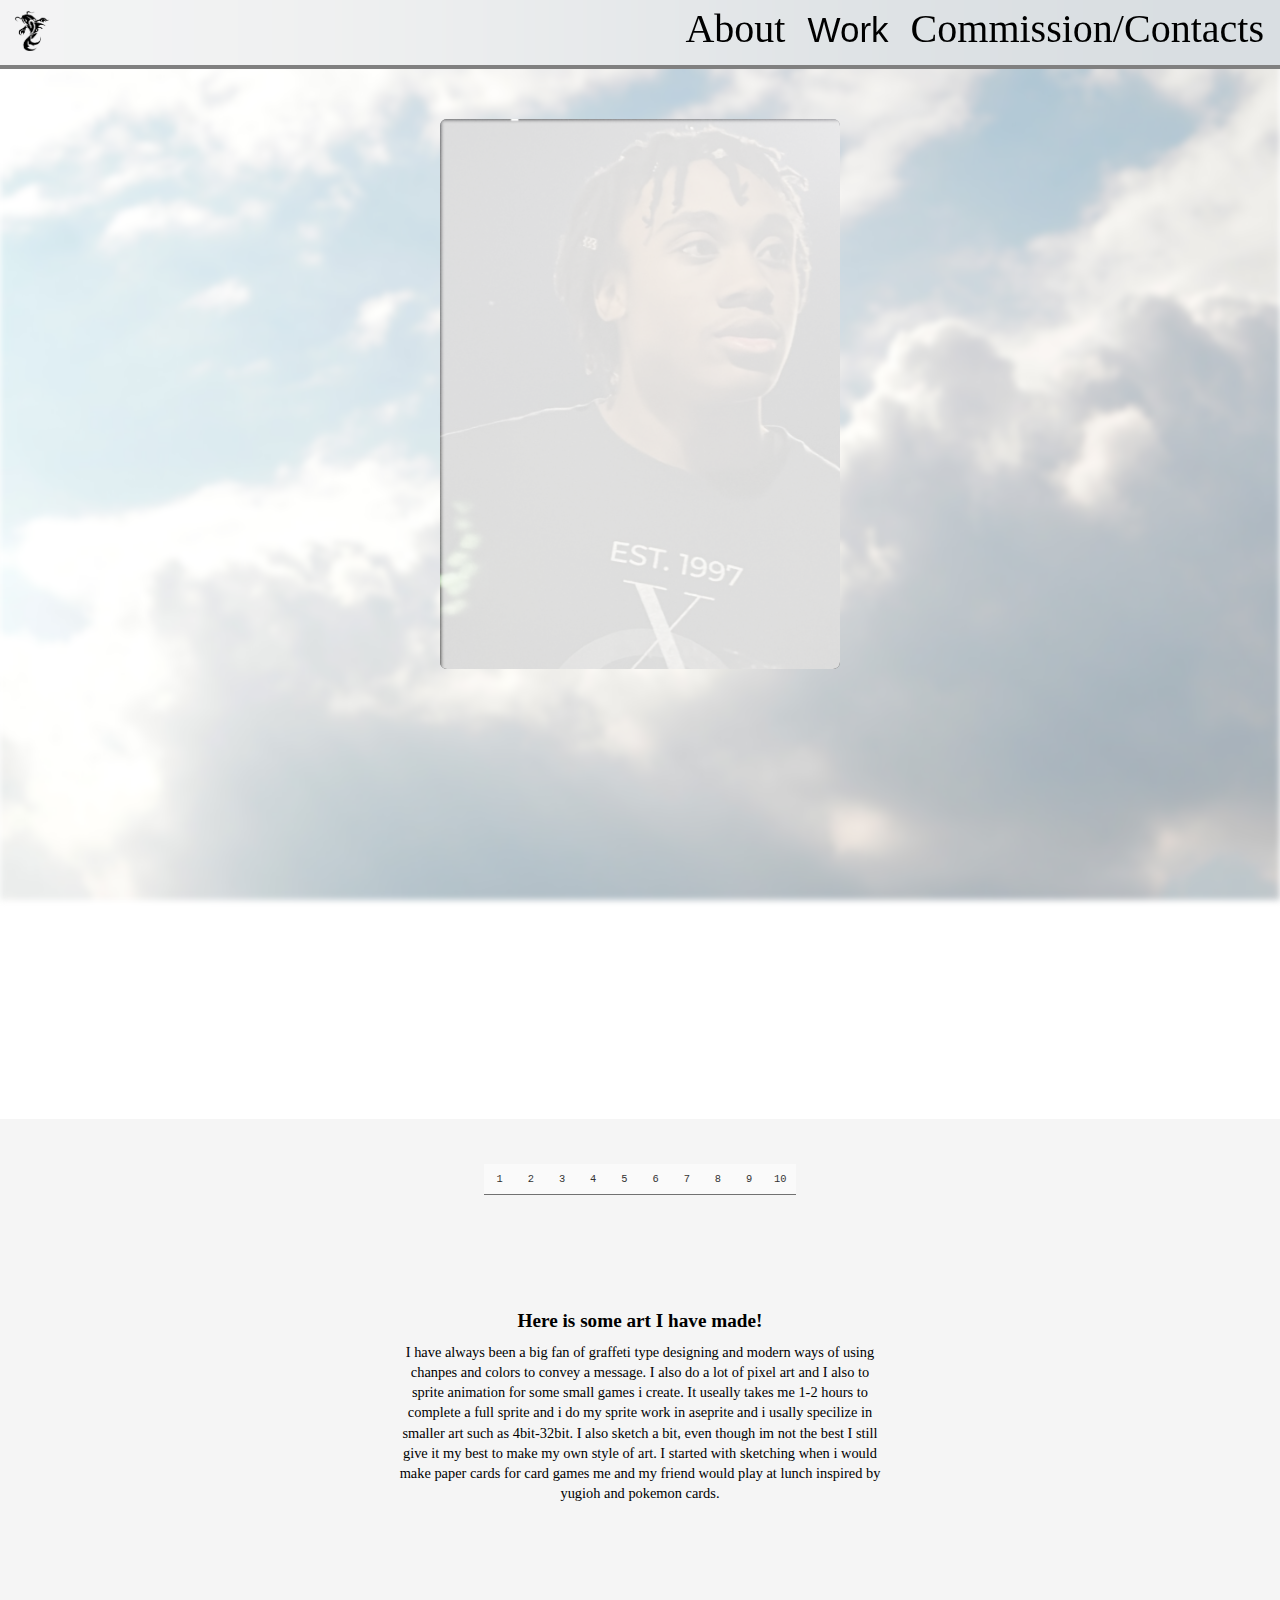
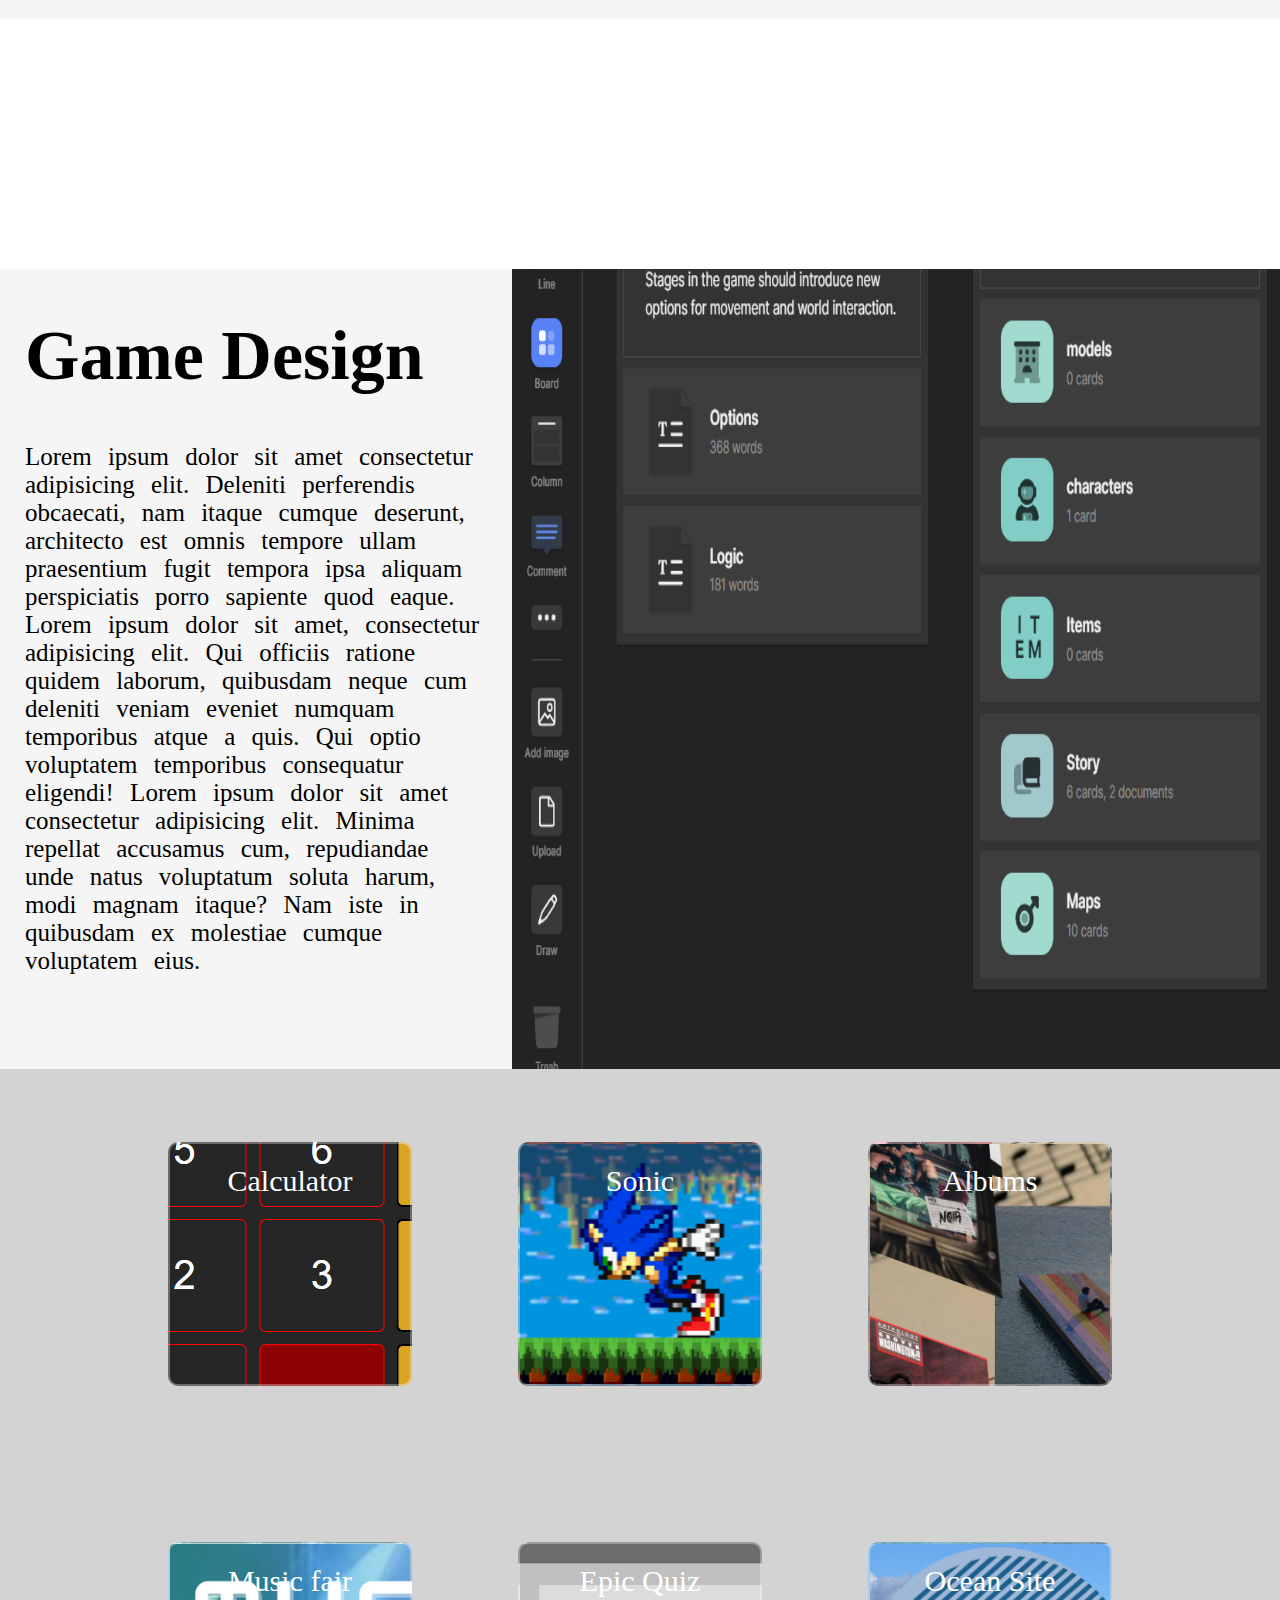
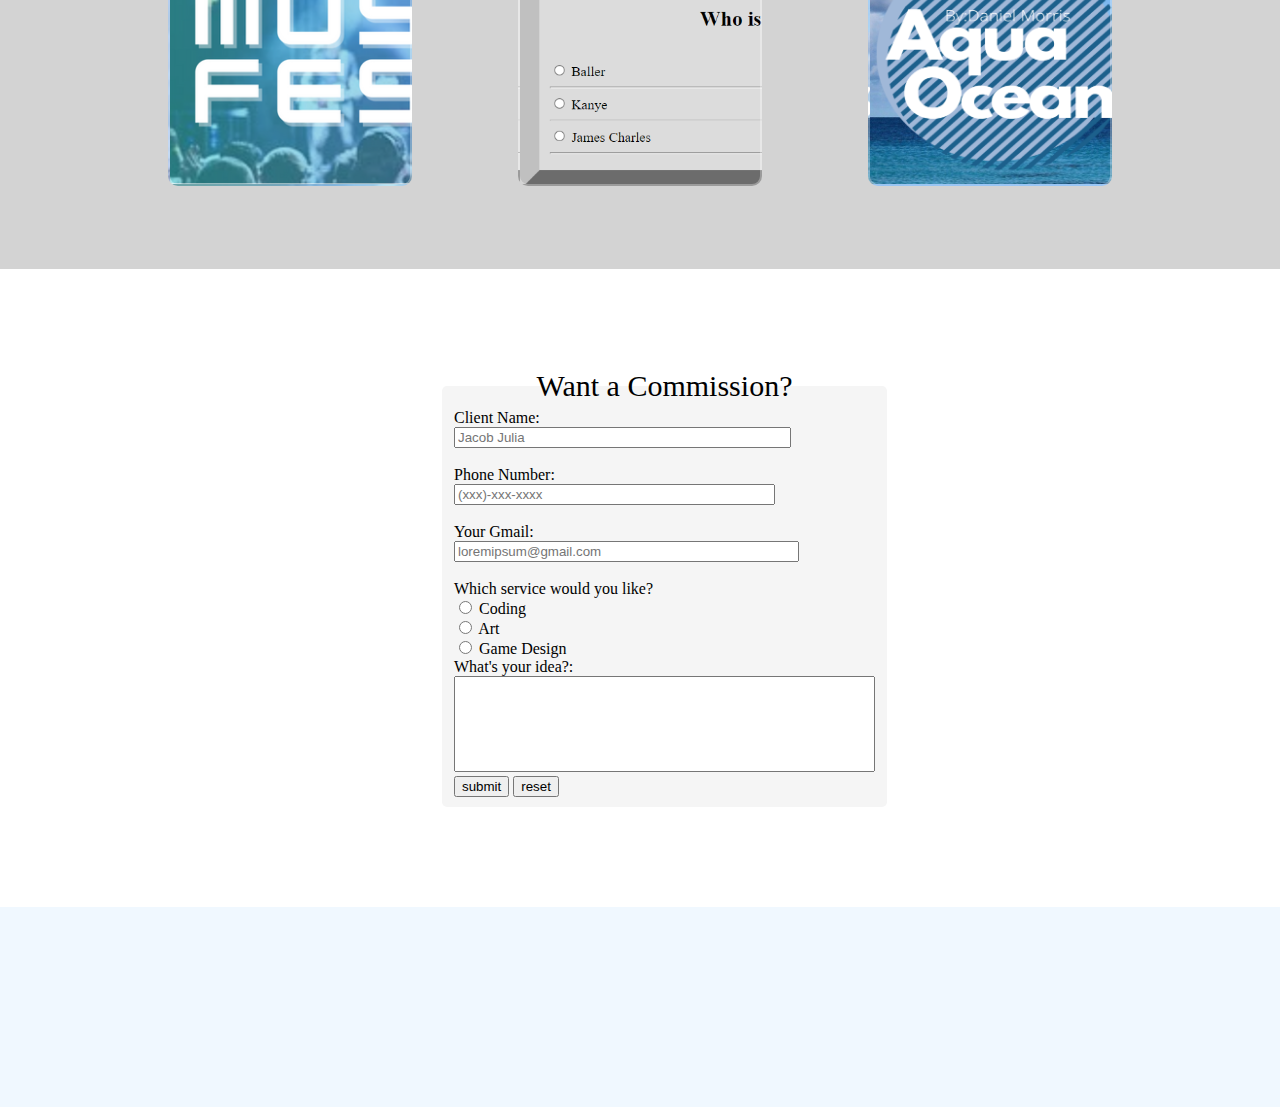
==== index.html @ a97d21a5 "Add files via upload" ====
<!DOCTYPE html>
<html lang="en">

<head>
    <meta charset="UTF-8">
    <meta http-equiv="X-UA-Compatible" content="IE=edge">
    <meta name="viewport" content="width=device-width, initial-scale=1.0">
    <link rel="stylesheet" href="./style.css">
    <title>Dj's Portfolio</title>
</head>

<body>
    <div class="home"></div>
    <nav class="menu">
        <div class="name"><img src="./fish-g2f39560a7_1920-removebg-preview (1).png" width="60px" height="50px"> </div>
        <a href="#about" class="item" target="_self">About</a>
        <div class="dropdown">
            <button class="dropbtn">Work</button>
            <div class="dropees">
                <a href="#art" class="item" target="_self">Art</a>
                <a href="#gd" class="item" target="_self">Game Design</a>
                <a href="#proj" class="item" target="_self">Code Projects</a>
            </div>
        </div>
        <a href="#form" class="item" target="_self">Commission/Contacts</a>
    </nav>
    <div class="ppic" onmouseover="word()" onmouseout="hid()">
        <div id="who"
            style="transition: 1s; display:block; width:500px; height: 800px; opacity: 85%; filter:blur(2px);background-color: white; color: white;text-align: center;font-size: 20px;">
            <p id="fr" style="margin-top: 0px; padding-top: 50px; padding-left: 25px; padding-right: 25px;">My name is
                Daniel Morris, but my friends call me DJ. I do game design, art, and most of
                all coding.I love music and cookin'. I am great in groups and I push through every challenge in my way.
                I am enrolled in dual enrollment and i have participated in multiple game jams.</p>
        </div>
    </div>
    <div id="space" id="about"></div>

    <div class="gall" id="art">
        <base target="_blank" />
        <div class="g">
            <a href="./gold robo.png">1<img src="./gold robo.png" style="margin-top: 100px;" /></a>
            <a href="./New Piskel (13).png">2<img src="./New Piskel (13).png" /></a>
            <a href="./GUB3 (1).png">3<img src="./GUB3 (1).png" /></a>
            <a href="./2020-09-10-194732-Unerversal (1).png">4<img src="./2020-09-10-194732-Unerversal (1).png" /></a>
            <a href="./card designs1.png">5<img src="./card designs1.png" /></a>
            <a href="./card designs2.png">6<img src="./card designs2.png" /></a>
            <a href="./card designs3.png">7<img src="./card designs3.png" /></a>
            <a href="./card designs4.png">8<img src="./card designs4.png" /></a>
            <a href="./card designs5.png">9<img src="./card designs5.png" /></a>
            <a href="./graft.png">10<img src="./graft.png" /></a>
        </div>
        <article>
            <h1>Here is some art I have made!</h1>
            <p>I have always been a big fan of graffeti type designing and modern ways of using chanpes and colors to
                convey a message. I also do a lot of pixel art and I also to sprite animation for some small games i
                create. It useally takes me 1-2 hours to complete a full sprite and i do my sprite work in aseprite and
                i usally specilize in smaller art such as 4bit-32bit. I also sketch a bit, even though im not the best I
                still give it my best to make my own style of art. I started with sketching when i would make paper
                cards for card games me and my friend would play at lunch inspired by yugioh and pokemon cards.</p>
        </article>
    </div>
    <div id="space"></div>
    <div class="gamedes" id="gd">
        <div class="paragraph">
            <h1 id="Title">Game Design</h1>
            <p id="explan">Lorem ipsum dolor sit amet consectetur adipisicing elit. Deleniti perferendis obcaecati, nam itaque cumque deserunt, architecto est omnis tempore ullam praesentium fugit tempora ipsa aliquam perspiciatis porro sapiente quod eaque. Lorem ipsum dolor sit amet, consectetur adipisicing elit. Qui officiis ratione quidem laborum, quibusdam neque cum deleniti veniam eveniet numquam temporibus atque a quis. Qui optio voluptatem temporibus consequatur eligendi! Lorem ipsum dolor sit amet consectetur adipisicing elit. Minima repellat accusamus cum, repudiandae unde natus voluptatum soluta harum, modi magnam itaque? Nam iste in quibusdam ex molestiae cumque voluptatem eius.</p>
        </div>
        <div class="slideshow">
            <img src="./gdes1.png" style="width: 100%; height: 800px">
            <img src="./gdes2.png" style="width: 100%; height: 800px">
            <img src="./gdes3.png" style="width: 100%; height: 800px">
        </div>
    </div>

    <div class="projects" id="proj">
        <div class="grid-container">
            <div class="grid-item"
                style="background-image: url(./calc.png); background-size:auto; background-position-x: -450px; background-position-y: -450px; background-repeat: no-repeat;">
                <a href="https://katanpink.github.io/calculator/">Calculator</a></div>
            <div class="grid-item" style="background-image: url(./sonic.png); background-size: cover;""><a href="
                https://katanpink.github.io/sonic-crew/">Sonic</a></div>
            <div class="grid-item" style="background-image: url(./album.png); background-size: cover;"><a
                    href="https://katanpink.github.io/music-library/">Albums</a></div>
            <div class="grid-item" style="background-image: url(./muse.png); background-size: cover;"><a
                    href="https://katanpink.github.io/Music-fest-form/">Music fair</a></div>
            <div class="grid-item" style="background-image: url(./quiz.png); background-size: cover;"><a
                    href="https://katanpink.github.io/Quiz/">Epic Quiz</a></div>
            <div class="grid-item" style="background-image: url(./ocean.png); background-size: cover;"><a
                    href="https://katanpink.github.io/OceanRant/">Ocean Site</a></div>
            <div class="grid-item">7</div>
            <div class="grid-item">8</div>
            <div class="grid-item">9</div>
        </div>
    </div>

    <form id="form">
        <fieldset>
            <Legend id="leg">Want a Commission?</Legend>
            <!--Commission form-->
            <label for="Name">Client Name:</label>
            <input type="text" required id="Name" name="Name" placeholder="Jacob Julia" pattern="[a-zA-Z]{2,}"
                maxlength="20" size="39"><br><br>
            <label for="phone">Phone Number:</label>
            <input type="tel" id="phone" name="phone" placeholder="(xxx)-xxx-xxxx" pattern="[0-9]{3}-[0-9]{3}-[0-9]{4}"
                maxlength="12" required size="37"><br><br>
            <!--Pulls their Credit Card number-->
            <label for="CCN">Your Gmail:</label>
            <input type="email" required id="CCN" name="CCN" placeholder="loremipsum@gmail.com"
                pattern="^\w+([-+.']\w+)*@\w+([-.]\w+)*\.\w+([-.]\w+)*$" maxlength="45" size="40"><br><br>
            <label for="serv">Which service would you like?</label><br>
            <input type="radio" id="Coding" name="serv" value="serv">
            <label for="Coding">Coding</label><br>
            <input type="radio" id="Art" name="serv" value="serv" required>
            <label for="Art">Art</label><br>
            <input type="radio" id="Game Design" name="serv" value="serv">
            <label for="Game Design">Game Design</label><br>
            <label for="rev">What's your idea?:</label><br>
            <textarea id="rev" name="rev" rows="6" cols="50"></textarea><br>
            <input type="submit" value="submit">
            <input type="reset" value="reset">
        </fieldset>
    </form>
    <footer class="foota">

    </footer>
    <script>
        var back = document.getElementById('who')
        var bword = document.getElementById('fr')
        function word() {
            back.style.translate = '0px 350px'
            back.style.paddingRight = '100px'
            back.style.width = '700px'
            back.style.opacity = '50%'
            back.style.filter = 'none'
            back.style.color = 'black'
            bword.style.opacity = '100%'
        }
        function hid() {
            back.style.translate = '0px 0px'
            back.style.paddingRight = '0px'
            back.style.width = '500px'
            back.style.opacity = '85%'
            back.style.color = 'white'
        }
    </script>
</body>

</html>
---- style.css ----
body {
    margin: 0px;
    -ms-overflow-style: none;
    scrollbar-width: none;
    overflow-y: scroll
}

body::-webkit-scrollbar {
    display: none;
}

.home {
    position: absolute;
    display: block;
    width: 100%;
    height: 900px;
    background-color: whitesmoke;
    background-image: url(./clouds-g93d9c0396_1920.jpg);
    background-size: cover;
    filter: blur(3px)
}

.menu {
    position: sticky;
    display: flex;
    justify-content: right;
    flex-wrap: wrap;
    border-bottom: solid 4px;
    border-color: gray;
    backdrop-filter: blur(500px);
    margin: 0px;
}

.name {
    padding-top: 5px;
    text-align: left;
    color: white;
    justify-content: left;
    flex-grow: 19
}

.item {
    padding-top: 5px;
    text-align: center;
    font-size: 40px;
    color: black;
    justify-content: center;
    flex-grow: 1;
    margin: 0px;
    transition-duration: 0.5s;

}

.item:hover {
    background-color: gray;
}

.dropbtn {
    background-color: rgba(26, 205, 255, 0);
    border: none;
    padding-top: 10px;
    padding-bottom: 15px;
    text-align: center;
    font-size: 35px;
    color: black;
    justify-content: center;
    flex-grow: 1;
    margin: 0px;
    transition-duration: 0.5s;
    cursor: pointer;
}

.dropdown {
    position: relative;
    display: inline-block;
}

.dropees {
    background-color: rgba(255, 255, 255, 0.325);
    display: none;
    margin-left: 35px;
    position: absolute;
    min-width: 160px;
    box-shadow: 0px 8px 16px 0px rgba(0, 0, 0, 0.2);
    z-index: 1;
}

.dropees a {
    font-size: 35px;
    color: black;
    padding: 12px 16px;
    text-decoration: none;
    display: block;
}

.dropees a:hover {
    background-color: Grey;
}

.dropdown:hover .dropees {
    display: block;
}

.dropdown:hover .dropbtn {
    background-color: grey;
}

.ppic {
    transform: none;
    transition: .7s;
    position: relative;
    margin: auto;
    margin-top: 50px;
    width: 400px;
    height: 550px;
    border-radius: 7px;
    background-image: url(./selfie.jpg);
    background-size: cover;
    overflow: hidden;
}

.ppic:hover {
    padding-right: 300px;
}

.foota {
    position: relative;
    display: block;
    width: 100%;
    height: 200px;
    background-color: aliceblue;
}

#space {
    position: relative;
    height: 250px;
    width: 700px;
}

#form {
    margin: auto;
    margin-top: 100px;
    margin-bottom: 100px;
    position: relative;
    width: 400px;
    perspective: 20px;
}

#leg {
    text-align: center;
    font-size: 30px;
}

fieldset {
    background-color: whitesmoke;
    border-radius: 5px;
    border: none;
}

textarea {
    resize: none;
}

.gall {
    margin-top: 200px;
    min-height: 500px;
    display: grid;
    place-content: start center;
    background-color: whitesmoke;
    overflow: hidden;
}

article {
    position: relative;
    text-align: center;
    top: 20vh;
    width: 40vw;
}

article h1,
article p {
    margin: 10px;
}

article h1 {
    font-size: 1.2rem;
}

article p {
    font-size: 0.9rem;
    line-height: 1.4;
}

.g {
    width: auto;
    height: .1vh;
    display: grid;
    grid-auto-flow: column;
    grid-auto-rows: 10vh;
    place-content: start center;
    z-index: 1;
    transition: all 1s;
    position: relative;
    top: 5vh;
}

.g:hover {
    background: linear-gradient(transparent, hsla(0, 0%, 100%, 0.5), transparent);
    height: 500px;
    width: 50vw;
}

.g a {
    font: 0.8em monospace;
    position: static;
    display: block;
    width: 5ch;
    height: 5ch;
    display: grid;
    place-content: center;
    background: hsla(0, 0%, 100%, 0.5);
    color: #333;
    text-decoration: none;
    border-bottom: thin solid rgb(113, 113, 113);
    box-sizing: border-box;
}

.g a:hover {
    background: hsla(0, 0%, 0%, 0.5);
    color: #eee;
    border-bottom: 0 none;
}

.g a img {
    display: block;
    position: absolute;
    top: 0;
    left: 0;
    z-index: -1;
    width: 100%;
    height: 500px;
    -o-object-fit: contain;
    object-fit: contain;
    -o-object-position: center;
    object-position: center;
    -webkit-clip-path: polygon(50% 0, 50% 0, 50% 100%, 50% 100%, 50% 0, 50% 0, 50% 100%, 50% 100%);
    clip-path: polygon(50% 0, 50% 0, 50% 100%, 50% 100%, 50% 0, 50% 0, 50% 100%, 50% 100%);
    transition: -webkit-clip-path 0.3s ease-in;
    transition: clip-path 0.3s ease-in;
    transition: clip-path 0.3s ease-in, -webkit-clip-path 0.3s ease-in;
}

.g a:hover img,
.g a img:hover {
    -webkit-clip-path: polygon(50% 0, 0 0, 0 100%, 50% 100%, 50% 0, 100% 0, 100% 100%, 50% 100%);
    clip-path: polygon(50% 0, 0 0, 0 100%, 50% 100%, 50% 0, 100% 0, 100% 100%, 50% 100%);
}

article {
    transition: filter 0.5s;
}

.g:hover+article {
    filter: blur(3px);
    visibility: hidden;
}

@media(max-width:612px) {
    .item {
        padding-left: 10px;
        flex-grow: 2;
    }
}

html {
    scroll-behavior: smooth;
}

a {
    color: white;
    text-decoration: none;
}

.projects {
    overflow-x: hidden;
    overflow-y: scroll;
    background-color: lightgray;
    height: 800px;
    width: 100%;
    -ms-overflow-style: none;
    scrollbar-width: none;
    overflow-y: scroll
}

.projects::-webkit-scrollbar {
    display: none;
}

.grid-container {
    justify-content: center;
    padding: auto;
    display: grid;
    grid-template-columns: 300px 300px 300px;
    grid-template-rows: 350px 350px 350px;
    padding: 20px;
    gap: 50px
}

.grid-item {
    justify-self: center;
    align-self: center;
    border: 2px solid;
    padding: 20px;
    height: 200px;
    width: 200px;
    font-size: 30px;
    text-align: center;
    transition: .7s;
    border-radius: 10px;
    overflow: hidden;
    color:rgba(255, 255, 255, 0.325);
}

.grid-item:hover {
    height: 300px;
    width: 300px;
    border-radius: 0px;
}
.gamedes{
    display: flex
}
.paragraph{
    height: 800px;
    flex: 40%;
    background-color: whitesmoke;
}
.slideshow{
    height: 800px;
    flex: 60%;
    background-color: blueviolet;
    -ms-overflow-style: none;
    scrollbar-width: none;
    overflow-y: scroll;
    animation: slide 10s linear  infinite;
}
.slideshow::-webkit-scrollbar {
    display: none;
}
#Title{
    font-size: 70px;
    margin-left: 25px;
}
#explan{
    font-size: 25px;
    margin-left: 25px;
    margin-right: 20px;
    word-spacing: 10px;
}
@media slide{
    
}
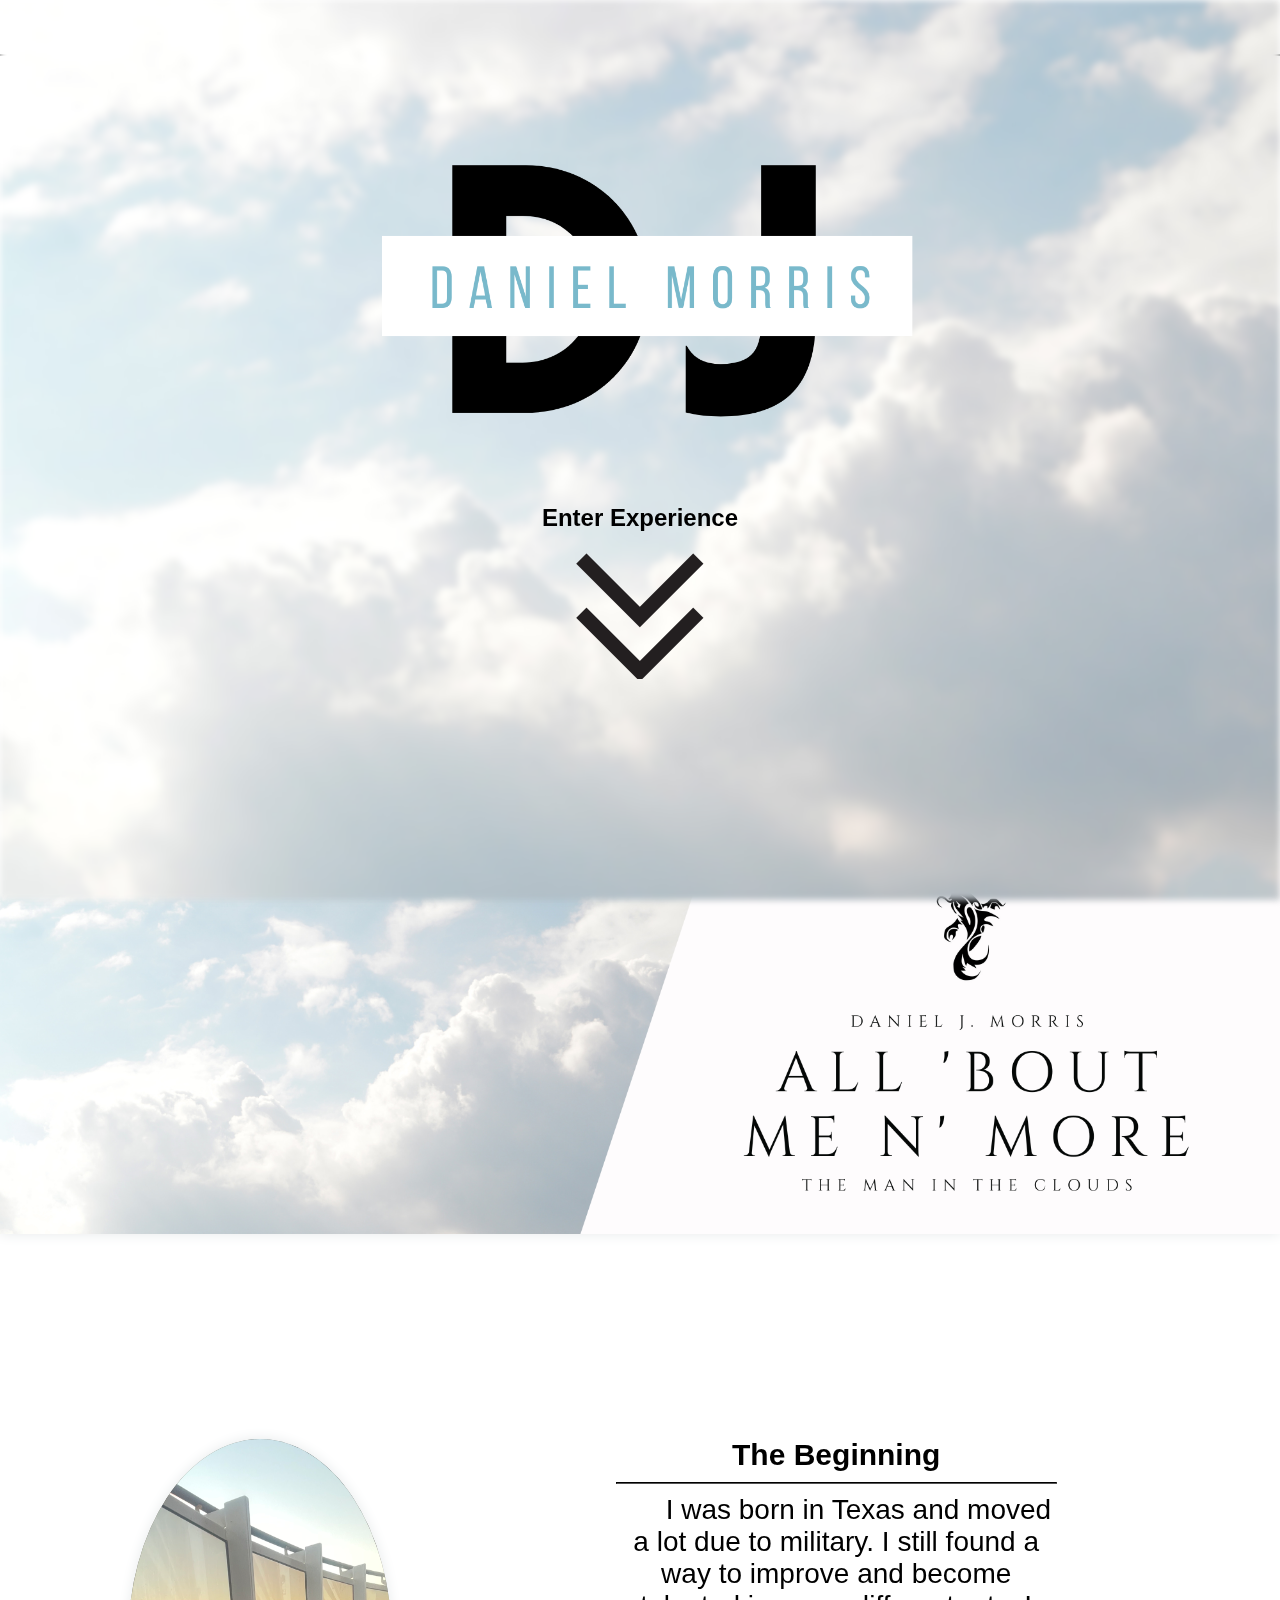
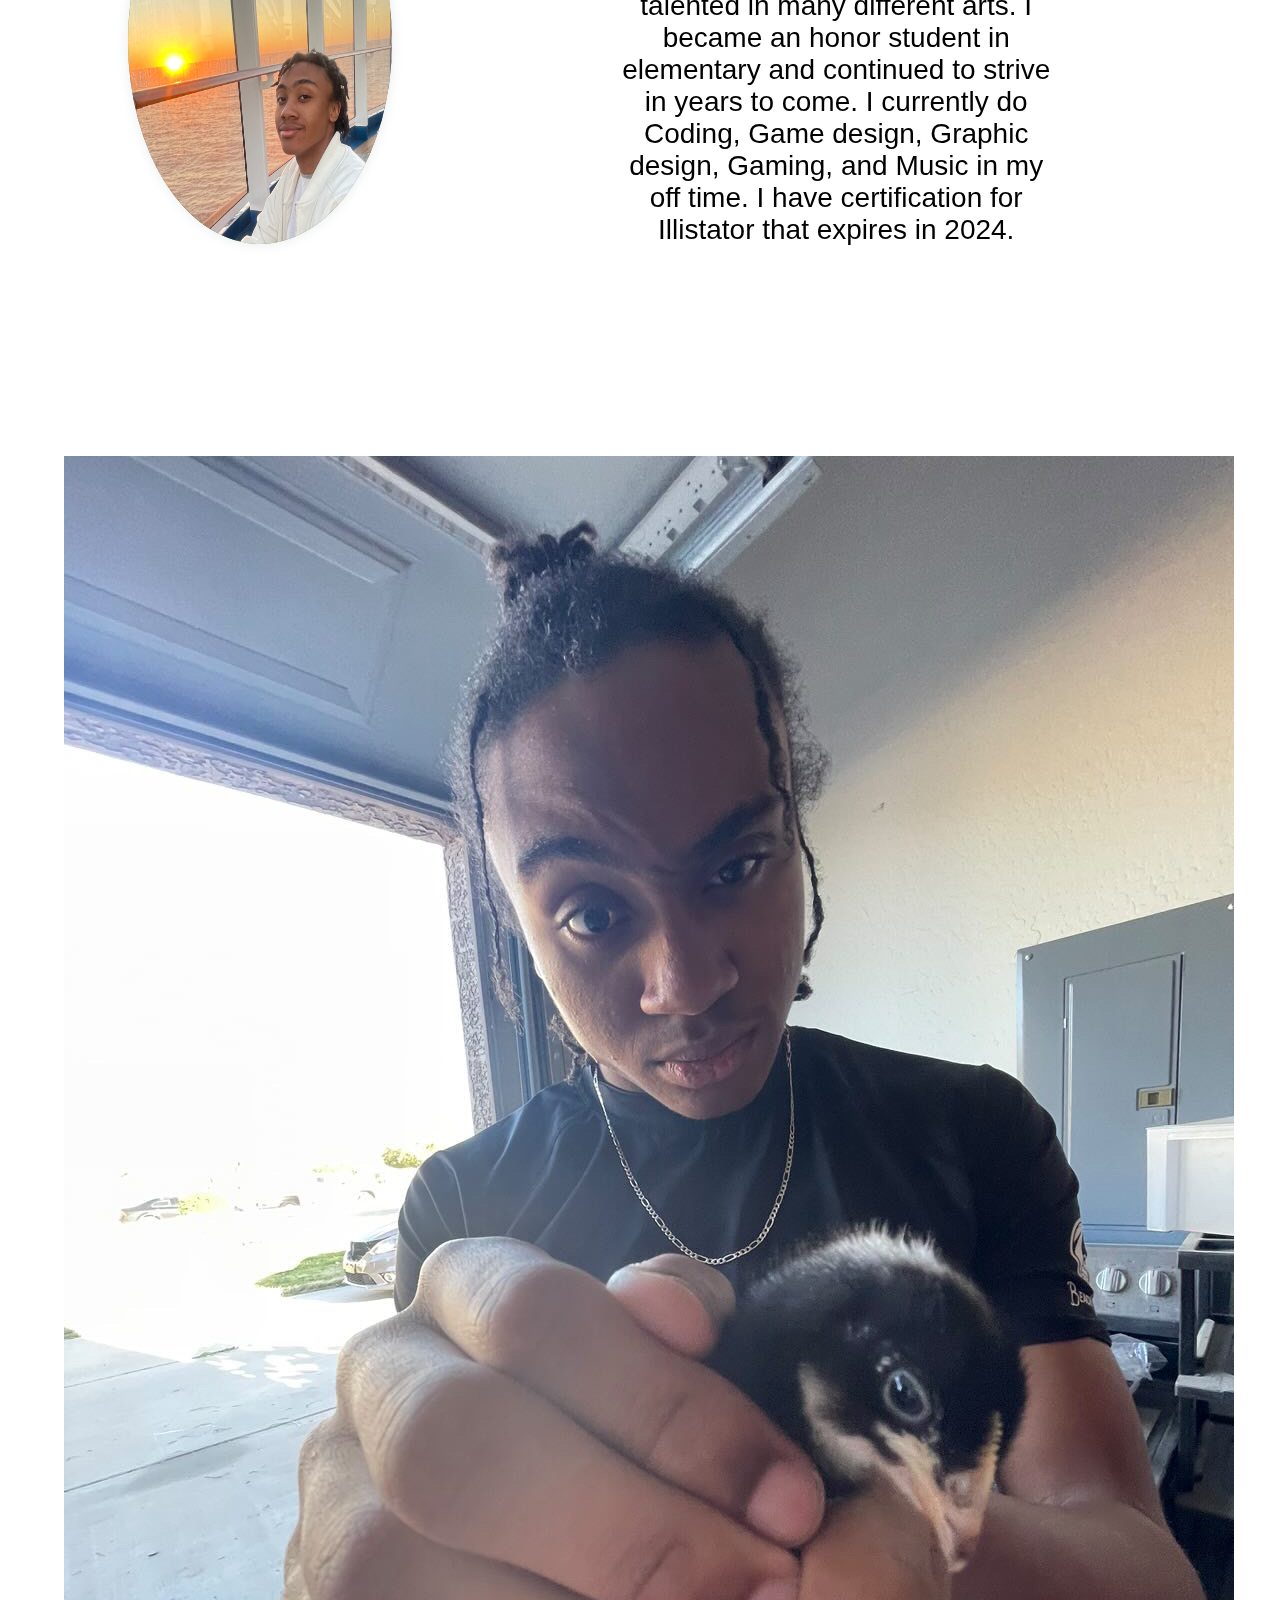
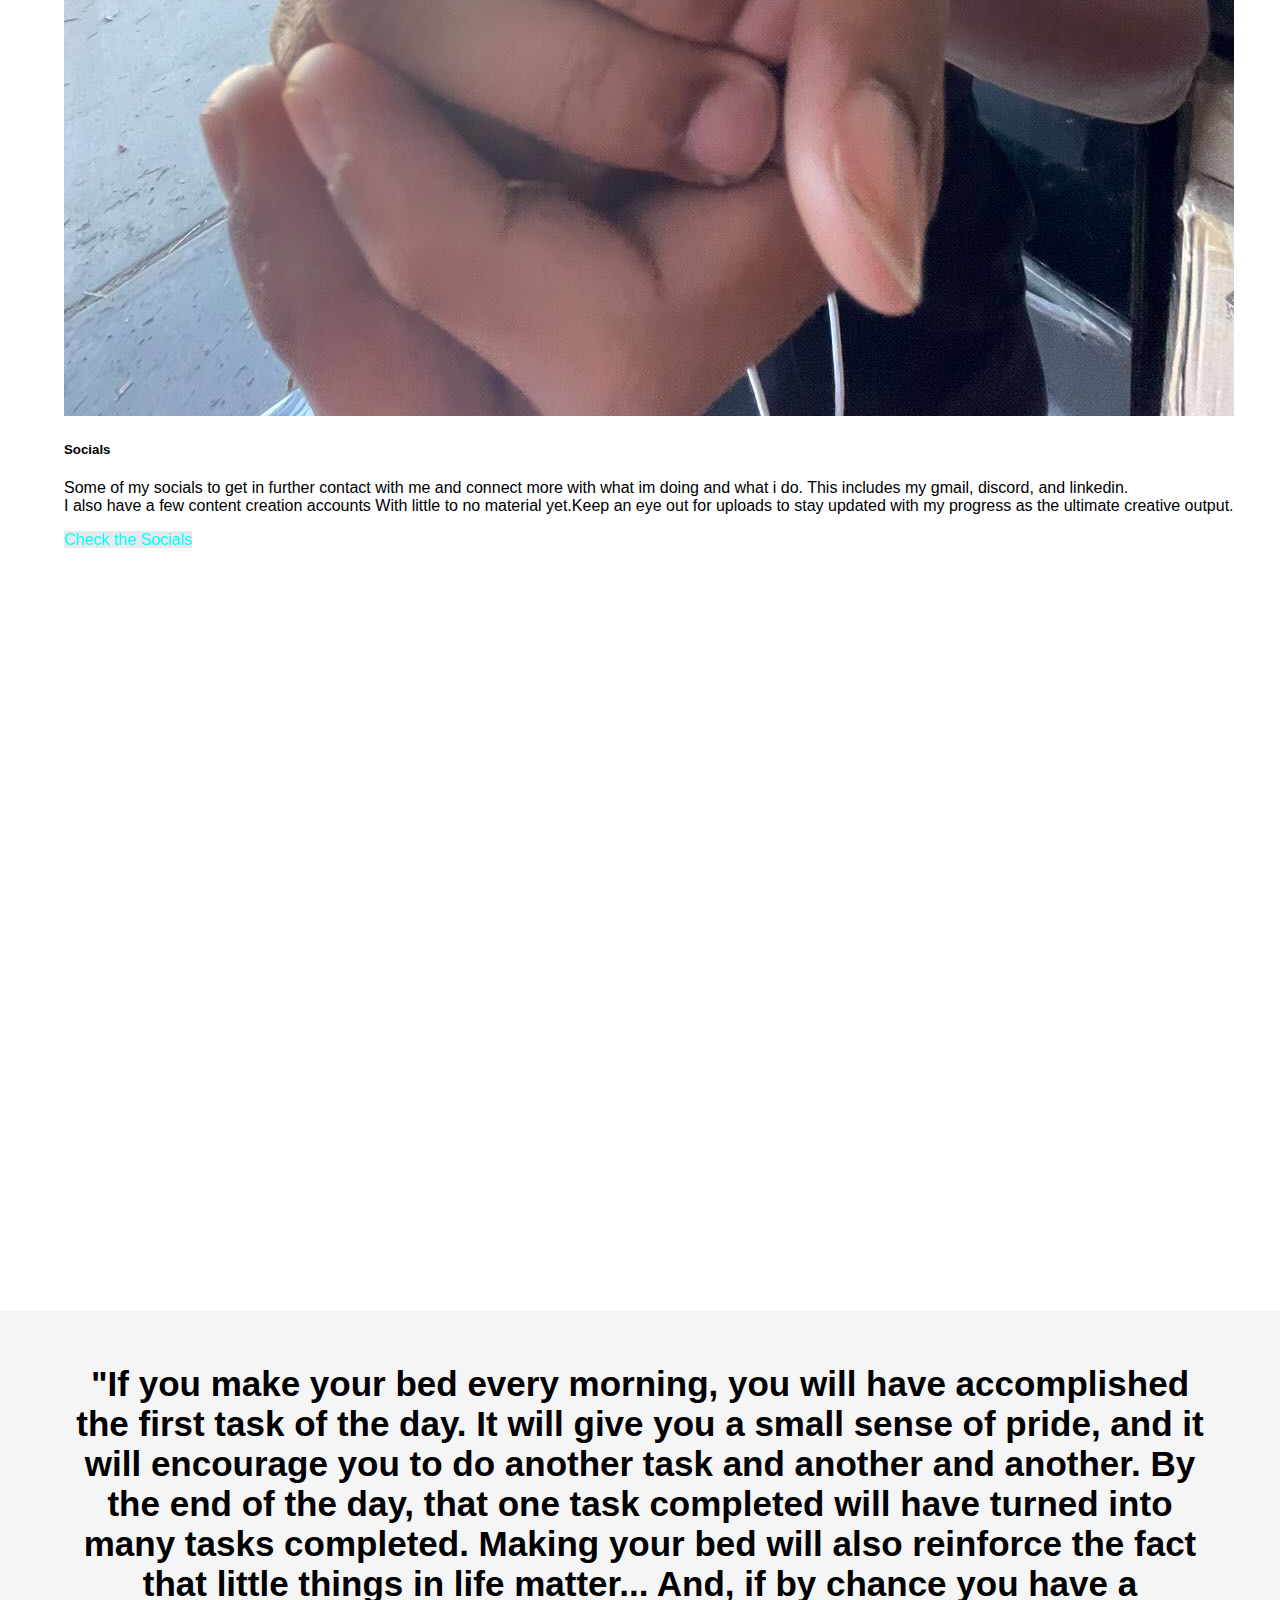
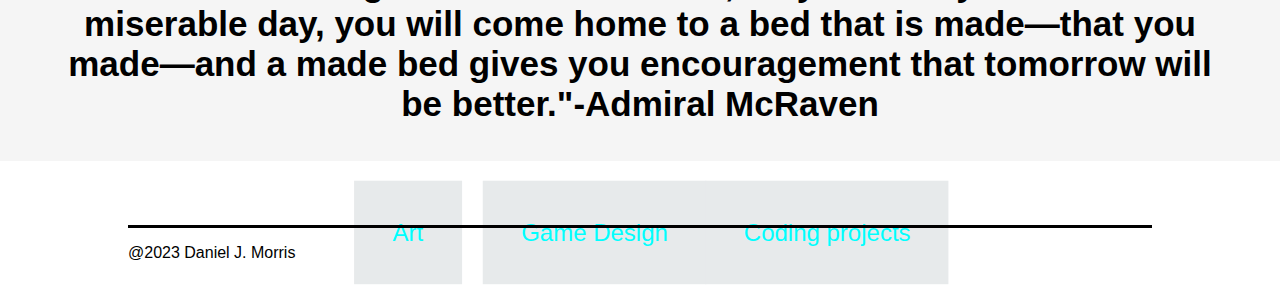
==== commit e9abe75d: "Add files via upload" ====
--- a/index.html
+++ b/index.html
@@ -6,141 +6,104 @@
     <meta http-equiv="X-UA-Compatible" content="IE=edge">
     <meta name="viewport" content="width=device-width, initial-scale=1.0">
     <link rel="stylesheet" href="./style.css">
+    <link href="https://cdn.jsdelivr.net/npm/bootstrap@5.3.0-alpha3/dist/css/bootstrap.min.css" rel="stylesheet"
+        integrity="sha384-KK94CHFLLe+nY2dmCWGMq91rCGa5gtU4mk92HdvYe+M/SXH301p5ILy+dN9+nJOZ" crossorigin="anonymous">
+    <script src="https://code.jquery.com/jquery-3.6.0.min.js"></script>
     <title>Dj's Portfolio</title>
 </head>
 
-<body>
+<body id="body">
+
+
+    <!-- STARTUP SCREEN -->
     <div class="home"></div>
     <nav class="menu">
-        <div class="name"><img src="./fish-g2f39560a7_1920-removebg-preview (1).png" width="60px" height="50px"> </div>
-        <a href="#about" class="item" target="_self">About</a>
+        <div class="name"><img src="./fish-g2f39560a7_1920-removebg-preview (1).png" width="50px" height="45px"></div>
+        <a href="./index.html" class="item" target="_self" style="text-decoration:none;">Home</a>
         <div class="dropdown">
             <button class="dropbtn">Work</button>
             <div class="dropees">
-                <a href="#art" class="item" target="_self">Art</a>
-                <a href="#gd" class="item" target="_self">Game Design</a>
-                <a href="#proj" class="item" target="_self">Code Projects</a>
+                <a href="./AD.html" class="item" target="_self">Art</a>
+                <a href="./GD.html" class="item" target="_self">Game Design</a>
+                <a href="./CD.html" class="item" target="_self">Code Projects</a>
+            </div>
+
+        </div>
+    </nav>
+    <img class="logo" src="./DJ.png">
+    <div class="more">
+        <h2>Enter Experience</h2>
+        <a href="#boutsum" target="_self" onclick="priveledge()"><img class="aro" src="./arrow.png"></a>
+    </div>
+
+    <!-- About me -->
+    <img id="boutsum" src="./Daneil J. Morris (1).png" style="width:100%; box-shadow:0 0 13px #e7eaeb"><br><br><br><br>
+    <div style="display:flex;">
+        <div style="display:flex; justify-content:center; border-radius: 100%; overflow: hidden; width:160vw; height:45vh; margin:auto; flex-basis:100vw; margin-left: 10%; box-shadow:0 0 13px #e7eaeb">
+            <img src="./IMG_6735.JPG" style="width:30vw; height:70vh;background-image: url(./IMG_6735.JPG);" alt="">
+        </div>
+        <div id="boutp">
+            <div class="invi2"><b style="align-self:center; font-size: 30px;">The Beginning</b>
+                <hr style="width: 99%; margin: 10px; border-color:black;">
+                <p style="margin: 0px; text-indent: 10%;">I was born in Texas and moved a lot due to military. I still found
+                    a way to improve and become talented in many different arts. I became an honor student in elementary and
+                    continued to strive in years to come. I currently do Coding, Game design, Graphic design, Gaming, and
+                    Music in my off time. I have certification for Illistator that expires in 2024. </p>
             </div>
         </div>
-        <a href="#form" class="item" target="_self">Commission/Contacts</a>
-    </nav>
-    <div class="ppic" onmouseover="word()" onmouseout="hid()">
-        <div id="who"
-            style="transition: 1s; display:block; width:500px; height: 800px; opacity: 85%; filter:blur(2px);background-color: white; color: white;text-align: center;font-size: 20px;">
-            <p id="fr" style="margin-top: 0px; padding-top: 50px; padding-left: 25px; padding-right: 25px;">My name is
-                Daniel Morris, but my friends call me DJ. I do game design, art, and most of
-                all coding.I love music and cookin'. I am great in groups and I push through every challenge in my way.
-                I am enrolled in dual enrollment and i have participated in multiple game jams.</p>
+    </div>
+    <div id="cards">
+        <div class="card" style="width: 100%;">
+            <img src="./WGYR6624.JPG" class="card-img-top" alt="...">
+            <div class="card-body">
+                <h5 class="card-title">Socials</h5>
+                <p class="card-text">Some of my socials to get in further contact with me and connect more with what im doing and what i do. This includes my gmail, discord, and linkedin.<br>I also have a few content creation accounts With little to no material yet.Keep an eye out for uploads to stay updated with my progress as the ultimate creative output.
+                </p>
+                <a href="https://linktr.ee/silva7katan?utm_source=linktree_admin_share" class="btn" target="_blank" style="  background-color: #e7eaeb;">Check the Socials</a>
+            </div>
         </div>
-    </div>
-    <div id="space" id="about"></div>
-
-    <div class="gall" id="art">
-        <base target="_blank" />
-        <div class="g">
-            <a href="./gold robo.png">1<img src="./gold robo.png" style="margin-top: 100px;" /></a>
-            <a href="./New Piskel (13).png">2<img src="./New Piskel (13).png" /></a>
-            <a href="./GUB3 (1).png">3<img src="./GUB3 (1).png" /></a>
-            <a href="./2020-09-10-194732-Unerversal (1).png">4<img src="./2020-09-10-194732-Unerversal (1).png" /></a>
-            <a href="./card designs1.png">5<img src="./card designs1.png" /></a>
-            <a href="./card designs2.png">6<img src="./card designs2.png" /></a>
-            <a href="./card designs3.png">7<img src="./card designs3.png" /></a>
-            <a href="./card designs4.png">8<img src="./card designs4.png" /></a>
-            <a href="./card designs5.png">9<img src="./card designs5.png" /></a>
-            <a href="./graft.png">10<img src="./graft.png" /></a>
+        <div class="card" style="width: 100%;">
+            <img src="./IMG_1227.JPG" class="card-img-top" alt="...">
+            <div class="card-body">
+                <h5 class="card-title">Formal Portfolio doc</h5>
+                <p class="card-text">My google doc version for my portfolio for employers</p>
+                <br>
+                <p class="card-text">This document was last updated January 2023. Please expect further updates on my portfolio as time passes.</p>
+                <a href="https://docs.google.com/document/d/1fqQ2d4O3_nLY5DtkcLg3iUdv_mJ0zPiu2y_W8Q3mIXc/edit?usp=sharing" target="_blank" class="btn" style=" background-color: #e7eaeb;">Read Portfolio</a>
+            </div>
         </div>
-        <article>
-            <h1>Here is some art I have made!</h1>
-            <p>I have always been a big fan of graffeti type designing and modern ways of using chanpes and colors to
-                convey a message. I also do a lot of pixel art and I also to sprite animation for some small games i
-                create. It useally takes me 1-2 hours to complete a full sprite and i do my sprite work in aseprite and
-                i usally specilize in smaller art such as 4bit-32bit. I also sketch a bit, even though im not the best I
-                still give it my best to make my own style of art. I started with sketching when i would make paper
-                cards for card games me and my friend would play at lunch inspired by yugioh and pokemon cards.</p>
-        </article>
-    </div>
-    <div id="space"></div>
-    <div class="gamedes" id="gd">
-        <div class="paragraph">
-            <h1 id="Title">Game Design</h1>
-            <p id="explan">Lorem ipsum dolor sit amet consectetur adipisicing elit. Deleniti perferendis obcaecati, nam itaque cumque deserunt, architecto est omnis tempore ullam praesentium fugit tempora ipsa aliquam perspiciatis porro sapiente quod eaque. Lorem ipsum dolor sit amet, consectetur adipisicing elit. Qui officiis ratione quidem laborum, quibusdam neque cum deleniti veniam eveniet numquam temporibus atque a quis. Qui optio voluptatem temporibus consequatur eligendi! Lorem ipsum dolor sit amet consectetur adipisicing elit. Minima repellat accusamus cum, repudiandae unde natus voluptatum soluta harum, modi magnam itaque? Nam iste in quibusdam ex molestiae cumque voluptatem eius.</p>
-        </div>
-        <div class="slideshow">
-            <img src="./gdes1.png" style="width: 100%; height: 800px">
-            <img src="./gdes2.png" style="width: 100%; height: 800px">
-            <img src="./gdes3.png" style="width: 100%; height: 800px">
+        <div class="card" style="width: 120%;">
+            <img src="./selfie.jpg" class="card-img-top" alt="...">
+            <div class="card-body">
+                <h5 class="card-title">How I learned</h5>
+                <p class="card-text">Besides from classic education and honnors roll classes. I am currently enrolled in west-mec for it's coding classes and I am getting college credits for my ap classes. I have tooken id tech to learn how to use unity and i self taught myself to do sprite art, music, C# for godot including it's unique coding language gdscript. This button will lead to a surprise I have been working on for a short time.</p>
+                <a href="https://www.youtube.com/watch?v=mx86-rTclzA" target="_blank" class="btn" style=" background-color: #e7eaeb;">Special Surprise</a>
+            </div>
         </div>
     </div>
 
-    <div class="projects" id="proj">
-        <div class="grid-container">
-            <div class="grid-item"
-                style="background-image: url(./calc.png); background-size:auto; background-position-x: -450px; background-position-y: -450px; background-repeat: no-repeat;">
-                <a href="https://katanpink.github.io/calculator/">Calculator</a></div>
-            <div class="grid-item" style="background-image: url(./sonic.png); background-size: cover;""><a href="
-                https://katanpink.github.io/sonic-crew/">Sonic</a></div>
-            <div class="grid-item" style="background-image: url(./album.png); background-size: cover;"><a
-                    href="https://katanpink.github.io/music-library/">Albums</a></div>
-            <div class="grid-item" style="background-image: url(./muse.png); background-size: cover;"><a
-                    href="https://katanpink.github.io/Music-fest-form/">Music fair</a></div>
-            <div class="grid-item" style="background-image: url(./quiz.png); background-size: cover;"><a
-                    href="https://katanpink.github.io/Quiz/">Epic Quiz</a></div>
-            <div class="grid-item" style="background-image: url(./ocean.png); background-size: cover;"><a
-                    href="https://katanpink.github.io/OceanRant/">Ocean Site</a></div>
-            <div class="grid-item">7</div>
-            <div class="grid-item">8</div>
-            <div class="grid-item">9</div>
+    <div id="bantxt">
+        <br>
+        <h3 style="margin-left: 5%; margin-right:5%; font-size:35px;">"If you make your bed every morning, you will have accomplished the first task of the day. It will give you a small sense of pride, and it will encourage you to do another task and another and another. By the end of the day, that one task completed will have turned into many tasks completed. Making your bed will also reinforce the fact that little things in life matter... And, if by chance you have a miserable day, you will come home to a bed that is made—that you made—and a made bed gives you encouragement that tomorrow will be better."-Admiral McRaven</h3>
+        <div id="links">
+            <a href="./AD.html" class="btn lin" style=" background-color: #e7eaeb;">Art</a>
+            <a href="./GD.html" class="btn lin" style=" background-color: #e7eaeb;">Game Design</a>
+            <a href="./CD.html" class="btn lin" style=" background-color: #e7eaeb;">Coding projects</a>
         </div>
     </div>
 
-    <form id="form">
-        <fieldset>
-            <Legend id="leg">Want a Commission?</Legend>
-            <!--Commission form-->
-            <label for="Name">Client Name:</label>
-            <input type="text" required id="Name" name="Name" placeholder="Jacob Julia" pattern="[a-zA-Z]{2,}"
-                maxlength="20" size="39"><br><br>
-            <label for="phone">Phone Number:</label>
-            <input type="tel" id="phone" name="phone" placeholder="(xxx)-xxx-xxxx" pattern="[0-9]{3}-[0-9]{3}-[0-9]{4}"
-                maxlength="12" required size="37"><br><br>
-            <!--Pulls their Credit Card number-->
-            <label for="CCN">Your Gmail:</label>
-            <input type="email" required id="CCN" name="CCN" placeholder="loremipsum@gmail.com"
-                pattern="^\w+([-+.']\w+)*@\w+([-.]\w+)*\.\w+([-.]\w+)*$" maxlength="45" size="40"><br><br>
-            <label for="serv">Which service would you like?</label><br>
-            <input type="radio" id="Coding" name="serv" value="serv">
-            <label for="Coding">Coding</label><br>
-            <input type="radio" id="Art" name="serv" value="serv" required>
-            <label for="Art">Art</label><br>
-            <input type="radio" id="Game Design" name="serv" value="serv">
-            <label for="Game Design">Game Design</label><br>
-            <label for="rev">What's your idea?:</label><br>
-            <textarea id="rev" name="rev" rows="6" cols="50"></textarea><br>
-            <input type="submit" value="submit">
-            <input type="reset" value="reset">
-        </fieldset>
-    </form>
-    <footer class="foota">
-
-    </footer>
+    <div class="foota">
+        <p>@2023 Daniel J. Morris</p>
+    </div>
     <script>
-        var back = document.getElementById('who')
-        var bword = document.getElementById('fr')
-        function word() {
-            back.style.translate = '0px 350px'
-            back.style.paddingRight = '100px'
-            back.style.width = '700px'
-            back.style.opacity = '50%'
-            back.style.filter = 'none'
-            back.style.color = 'black'
-            bword.style.opacity = '100%'
+        var bod = document.getElementById('body')
+        norights()
+        function norights() {
+            
+            bod.style.overflowY = 'hidden'
         }
-        function hid() {
-            back.style.translate = '0px 0px'
-            back.style.paddingRight = '0px'
-            back.style.width = '500px'
-            back.style.opacity = '85%'
-            back.style.color = 'white'
+        function priveledge() {
+            bod.style.overflowY = 'scroll'
         }
     </script>
 </body>
--- a/style.css
+++ b/style.css
@@ -1,8 +1,12 @@
+* {
+    font-family: 'Gill Sans', 'Gill Sans MT', Calibri, 'Trebuchet MS', sans-serif
+}
+
 body {
     margin: 0px;
     -ms-overflow-style: none;
     scrollbar-width: none;
-    overflow-y: scroll
+    background-color: white;
 }
 
 body::-webkit-scrollbar {
@@ -13,11 +17,71 @@
     position: absolute;
     display: block;
     width: 100%;
-    height: 900px;
+    height: 100vh;
     background-color: whitesmoke;
     background-image: url(./clouds-g93d9c0396_1920.jpg);
     background-size: cover;
-    filter: blur(3px)
+    filter: blur(3px);
+    margin: 0px;
+    z-index: 2;
+}
+
+.logo {
+    position: relative;
+    width: 30%;
+    height: fit-content;
+    margin-top: 3%;
+    margin-left: 35%;
+    margin-right: 35%;
+    margin-bottom: .1%;
+    transform: scale(1.5);
+    z-index: 3;
+}
+
+.more {
+    position: relative;
+    z-index: 3;
+    text-align: center;
+    margin-bottom: 10%;
+    animation: appear 5s linear;
+    animation-iteration-count: 1;
+}
+
+.aro {
+    position: relative;
+    margin: auto;
+    z-index: 3;
+    width: 128px;
+    height: 128px;
+    animation: float 5s linear infinite;
+}
+
+@keyframes float {
+    0% {
+        transform: translateY(0px)
+    }
+
+    50% {
+        transform: translateY(20px)
+    }
+
+    100% {
+        transform: translateY(0px)
+    }
+}
+
+@keyframes appear {
+    0% {
+        filter: opacity(0%);
+    }
+
+    40% {
+        filter: opacity(0%)
+    }
+
+    100% {
+        filter: opacity(100%);
+    }
 }
 
 .menu {
@@ -25,16 +89,19 @@
     display: flex;
     justify-content: right;
     flex-wrap: wrap;
-    border-bottom: solid 4px;
+    border-bottom: solid 2px;
     border-color: gray;
-    backdrop-filter: blur(500px);
+    background-color: rgba(255, 255, 255, 0.7575);
+    backdrop-filter: blur(7000px);
     margin: 0px;
+    top: 0px;
+    z-index: 1;
 }
 
 .name {
     padding-top: 5px;
     text-align: left;
-    color: white;
+    color: black;
     justify-content: left;
     flex-grow: 19
 }
@@ -42,13 +109,12 @@
 .item {
     padding-top: 5px;
     text-align: center;
-    font-size: 40px;
+    font-size: 35px;
     color: black;
     justify-content: center;
     flex-grow: 1;
     margin: 0px;
     transition-duration: 0.5s;
-
 }
 
 .item:hover {
@@ -56,10 +122,11 @@
 }
 
 .dropbtn {
+    position: inherit;
     background-color: rgba(26, 205, 255, 0);
     border: none;
-    padding-top: 10px;
-    padding-bottom: 15px;
+    padding-top: 5px;
+    padding-bottom: 5px;
     text-align: center;
     font-size: 35px;
     color: black;
@@ -73,16 +140,18 @@
 .dropdown {
     position: relative;
     display: inline-block;
+    padding-right: 3%;
 }
 
 .dropees {
-    background-color: rgba(255, 255, 255, 0.325);
+    background-color: rgba(255, 255, 255, 0.836);
     display: none;
-    margin-left: 35px;
+    margin-left: -70%;
     position: absolute;
     min-width: 160px;
     box-shadow: 0px 8px 16px 0px rgba(0, 0, 0, 0.2);
     z-index: 1;
+    backdrop-filter: blur(50000000px);
 }
 
 .dropees a {
@@ -114,7 +183,7 @@
     width: 400px;
     height: 550px;
     border-radius: 7px;
-    background-image: url(./selfie.jpg);
+    background-image: url(./dream.jpg);
     background-size: cover;
     overflow: hidden;
 }
@@ -126,9 +195,11 @@
 .foota {
     position: relative;
     display: block;
-    width: 100%;
-    height: 200px;
-    background-color: aliceblue;
+    width: 80%;
+    height: 5vh;
+    border-top: solid;
+    margin:auto;
+
 }
 
 #space {
@@ -284,7 +355,6 @@
 .projects {
     overflow-x: hidden;
     overflow-y: scroll;
-    background-color: lightgray;
     height: 800px;
     width: 100%;
     -ms-overflow-style: none;
@@ -303,12 +373,16 @@
     grid-template-columns: 300px 300px 300px;
     grid-template-rows: 350px 350px 350px;
     padding: 20px;
-    gap: 50px
+    gap: 50px;
+    background-image: url(./clouds.png);
+    background-color: #535e62;
 }
 
 .grid-item {
     justify-self: center;
     align-self: center;
+    align-content: center;
+    justify-content: center;
     border: 2px solid;
     padding: 20px;
     height: 200px;
@@ -316,46 +390,160 @@
     font-size: 30px;
     text-align: center;
     transition: .7s;
-    border-radius: 10px;
+    border-radius: 50%;
     overflow: hidden;
-    color:rgba(255, 255, 255, 0.325);
+    color: rgba(255, 255, 255, 0.925);
+    text-shadow: 1px 1px #333;
+
 }
 
 .grid-item:hover {
     height: 300px;
     width: 300px;
     border-radius: 0px;
-}
-.gamedes{
+    color: rgb(0, 0, 0);
+}
+ 
+#projby{
+    width: 40%;
+    height: 800px;
+    background-color: bisque;
+}
+
+.gamedes {
+    padding-top: 2%;
     display: flex
 }
-.paragraph{
+
+.paragraph {
     height: 800px;
     flex: 40%;
     background-color: whitesmoke;
 }
-.slideshow{
+
+.slideshow {
     height: 800px;
     flex: 60%;
-    background-color: blueviolet;
+    background-color: grey;
     -ms-overflow-style: none;
     scrollbar-width: none;
-    overflow-y: scroll;
-    animation: slide 10s linear  infinite;
-}
+    overflow-y: hidden;
+    overflow-x: hidden;
+}
+
 .slideshow::-webkit-scrollbar {
     display: none;
 }
-#Title{
+
+#Title {
     font-size: 70px;
     margin-left: 25px;
 }
-#explan{
+
+#explan {
     font-size: 25px;
     margin-left: 25px;
     margin-right: 20px;
     word-spacing: 10px;
 }
-@media slide{
+
+.invi2 {
+    position: relative;
+    background-color: rgba(255, 255, 255, 0.437);
+    padding-left: 1%;
+    padding-right: 1%;
+    width: 50%;
+    height: 700px;
+    font-size: 28px;
+    text-align: center;
+    backdrop-filter: blur(10px);
+    display: flex;
+    align-items: center;
+    justify-content: center;
+    flex-direction: column;
+}
+
+#cards{
+    display: flex;
+    flex-direction: row;
+}
+
+.card{
+    margin:5%;
+}
+
+.invi {
+    margin-top: 10%;
+    position: absolute;
+    background-color: rgba(255, 255, 255, 0.437);
+    padding-left: 1%;
+    padding-right: 1%;
+    width: 25%;
+    height: 700px;
+    font-size: 28px;
+    text-align: left;
+    backdrop-filter: blur(10px);
+    display: flex;
+    align-items: center;
+    justify-content: center;
+    flex-direction: column;
+}
+
+.ryu {
+    margin-top: 10%;
+    background-color: black;
+    margin-bottom: 6%;
+}
+
+.pathways {
+    display: flex;
+}
+
+.banner {
+    position: absolute;
+    z-index: 3
+}
+
+#boutp {
+    display: flex;
+    justify-content: center;
     
+}
+
+#boutsum{
+    padding-top:3%;
+}
+.btn{
+   color: cyan;
+}
+
+#bantxt{
+    position: relative;
+    width: 100%;
+    height: 50vh;
+    margin-bottom: 5%;
+    background-color: whitesmoke;
+}
+#links{
+    display: flex;
+    justify-content: center;
+}
+.lin{
+    transform: scale(1.5);
+    margin: 3%;
+    margin-top: 3%;
+    padding: 2%;
+}
+#bantxt{
+    text-align: center;
+}
+.boxes{
+    display: flex;
+    align-content: center;
+    text-align: center;
+    align-items: center;
+}
+#tite{
+    text-align: center;
+    font-size: 10vh;
 }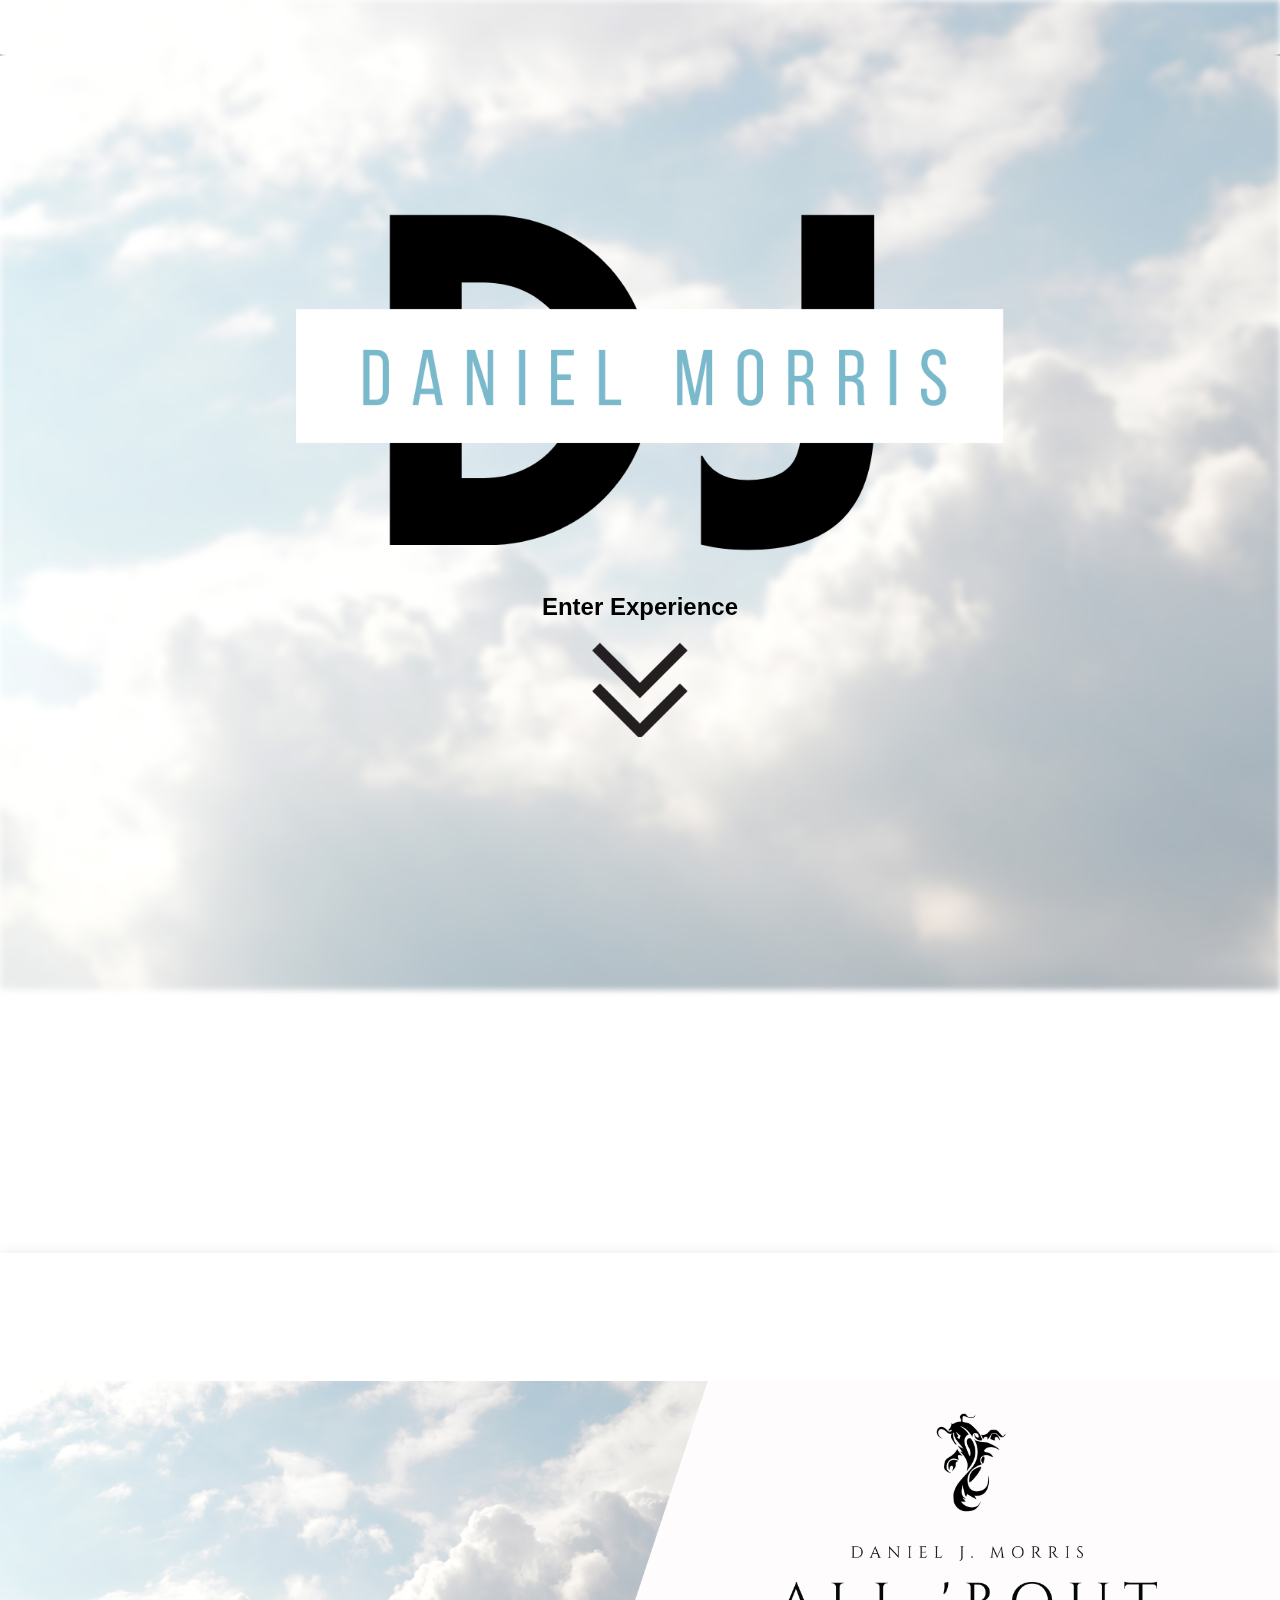
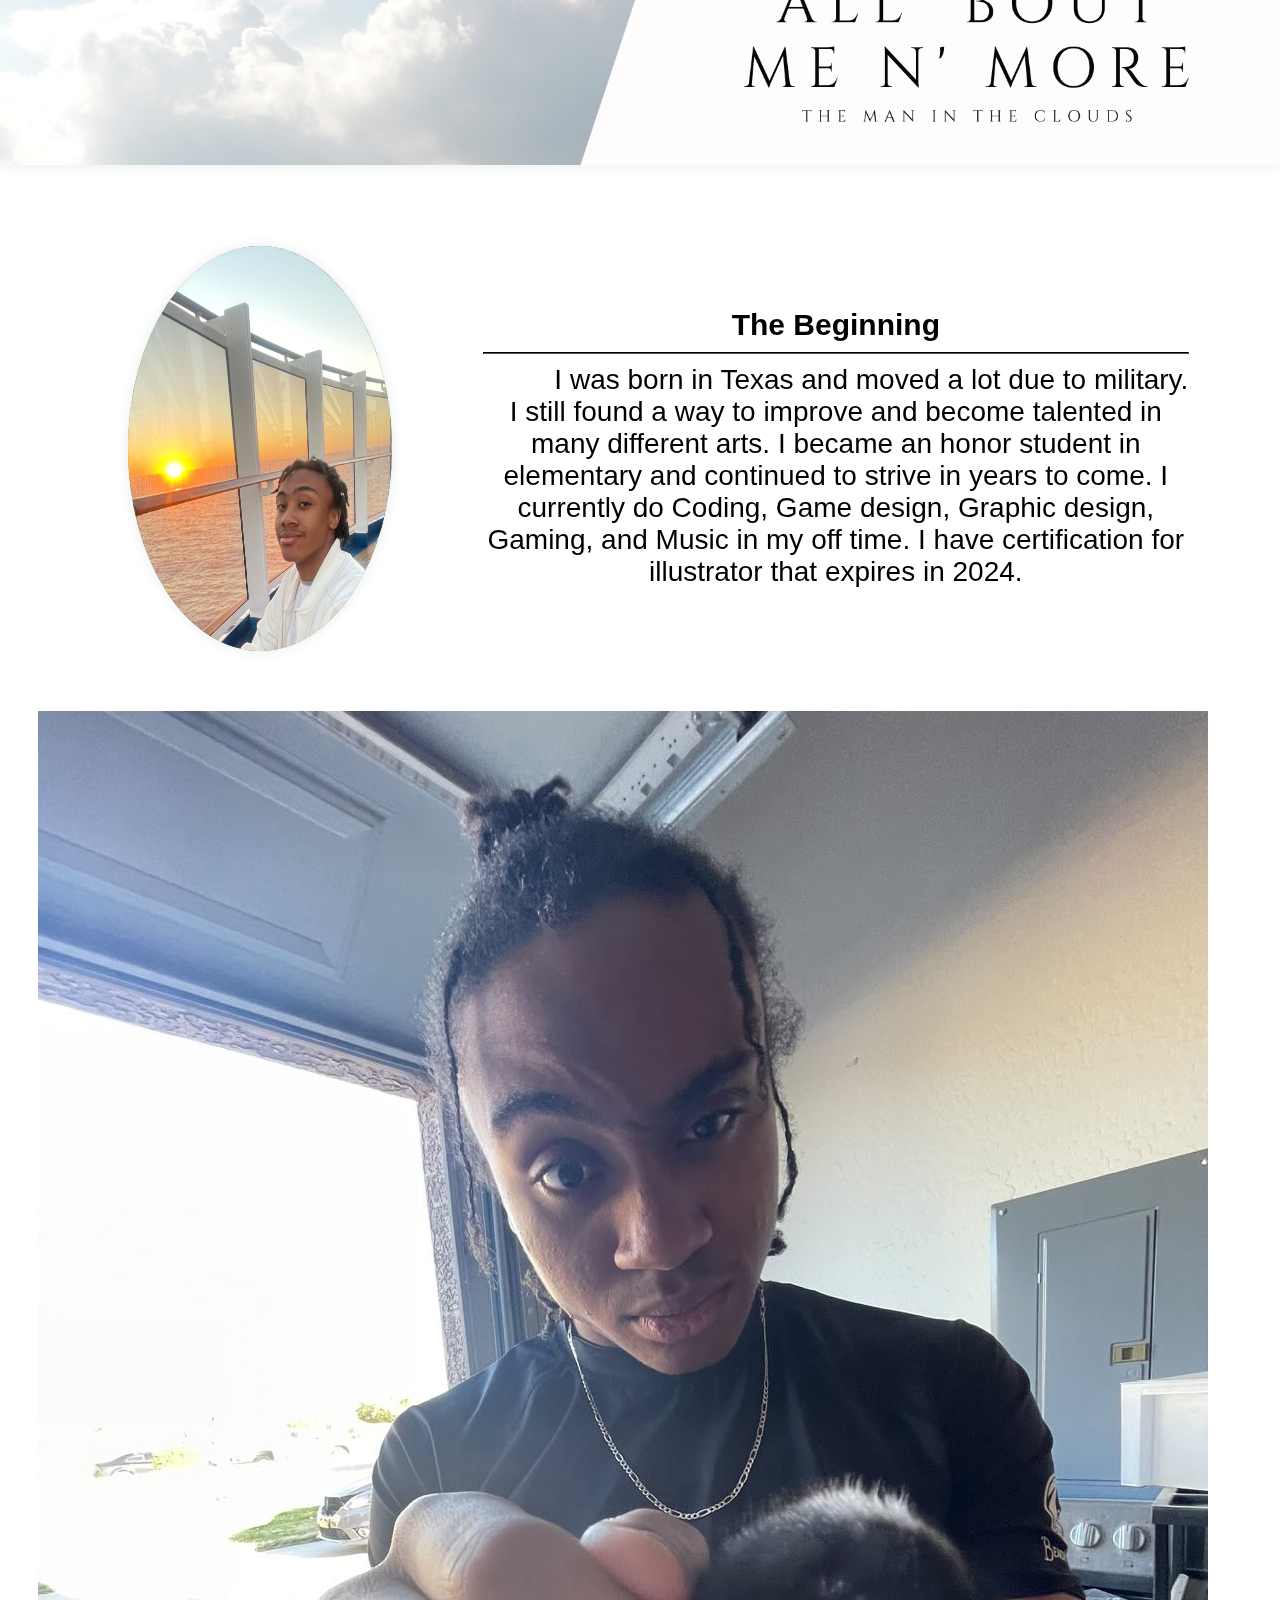
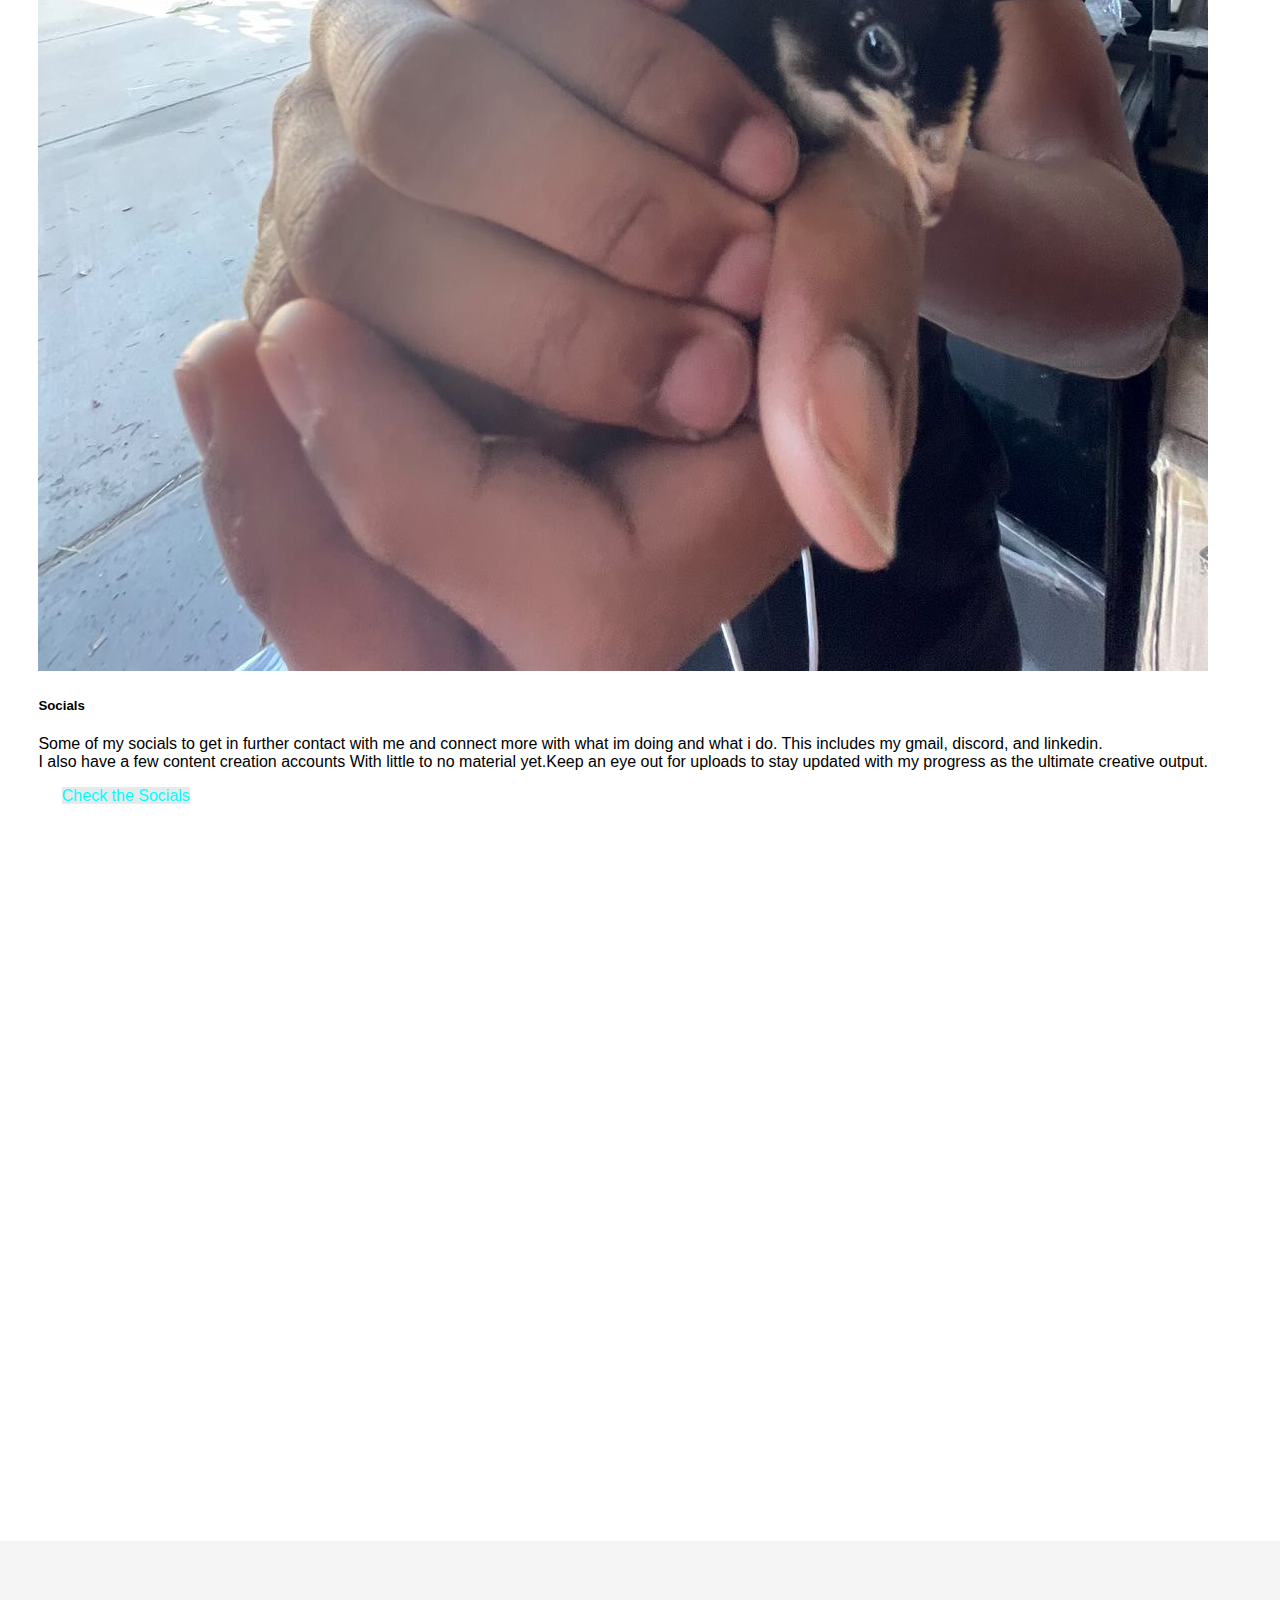
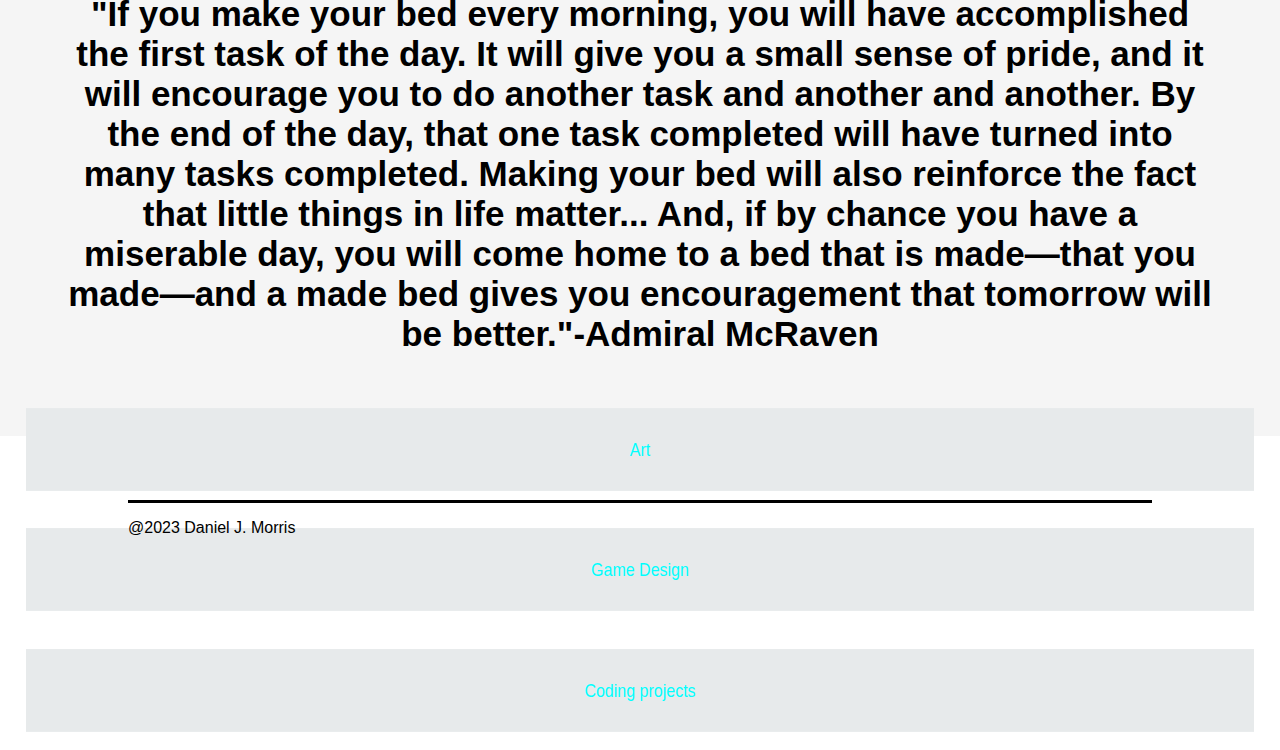
==== commit 2fda168e: "Update index.html" ====
--- a/index.html
+++ b/index.html
@@ -48,7 +48,7 @@
                 <p style="margin: 0px; text-indent: 10%;">I was born in Texas and moved a lot due to military. I still found
                     a way to improve and become talented in many different arts. I became an honor student in elementary and
                     continued to strive in years to come. I currently do Coding, Game design, Graphic design, Gaming, and
-                    Music in my off time. I have certification for Illistator that expires in 2024. </p>
+                    Music in my off time. I have certification for illustrator that expires in 2024. </p>
             </div>
         </div>
     </div>
@@ -108,4 +108,4 @@
     </script>
 </body>
 
-</html>+</html>
--- a/style.css
+++ b/style.css
@@ -511,6 +511,7 @@
 }
 
 #boutsum{
+    width:100%; 
     padding-top:3%;
 }
 .btn{
@@ -546,4 +547,215 @@
 #tite{
     text-align: center;
     font-size: 10vh;
+}
+#phish{
+    width: 50px;
+    height: 45px;
+}
+#circi{
+    display:flex; 
+    justify-content:center;
+    border-radius: 100%;
+    overflow: hidden; 
+    width:160vw; 
+    height:45vh; 
+    margin:auto; 
+    flex-basis:100vw; 
+    margin-left: 10%; 
+    box-shadow:0 0 13px #e7eaeb
+}
+#selfli{
+    width:30vw; 
+    height:70vh;
+    background-image: url(./IMG_6735.JPG);
+}
+#boutit{
+    align-self:center; 
+    font-size: 30px;
+}
+#cardian{
+    width: 120%;
+}
+#bbq{
+    font-size:35px;
+}
+
+@media only screen and (max-width: 768px) {
+    .menu{
+        width:100%;
+    }
+    body{
+        overflow-x: hidden;
+    }
+    #phish{
+        width: 45px;
+        height: 40px;
+    }
+    .item{
+        font-size: 30px;
+    }
+    .dropbtn{
+        font-size: 30px;
+    }
+    .aro{
+       width: 64px;
+       height:64px 
+    }
+    #entex{
+        margin-top: 70px;
+        font-size: 20px;
+    }
+    .home{
+        height: 110vh;
+        width: 100%;
+    }
+    .logo{
+        margin-top: 40%;
+        transform: scale(3.0);
+    }
+    #boutsum{
+        width: 100%;
+        padding-top: 15%;
+        margin-top:150%;
+    }
+    #boutsect{
+        flex-direction: column;
+    }
+    #circi{
+        width:100vw;
+        margin: 0px;
+    }
+    #selfli{
+        width: 100%;
+        height: 120%;
+    }
+    #boutit{
+        font-size: 20px;
+    }
+    #boutex{
+        font-size: 15px;
+    }
+    .invi2{
+        width: 80%;
+        height: 50vh
+    }
+    #boutp{
+        justify-content: center;
+        align-items: flex-start;
+    }
+    #cards{
+        flex-direction: column;
+    }
+    #cardian{
+        width: 100%;
+    }
+    .card{
+        margin:0px;
+        width:100%;
+    }
+    #bbq{
+        font-size: 20px;
+    }
+    #links{
+        width: 100%;
+        flex-direction: column;
+    }
+    #bantxt{
+        height: 70vh;
+        margin-bottom: 10%;  
+    }
+    .foota{
+        bottom: 0px;
+    }
+    .btn{
+        transform: scale(0.8);
+        margin: 1%;
+        padding: 6%;
+    }
+}
+@media only screen and (min-width: 768px) and (max-width:1499px){
+    .menu{
+        width:100%;
+    }
+    body{
+        overflow-x: hidden;
+    }
+    .aro{
+       width: 96px;
+       height:96px 
+    }
+    #entex{
+        margin-top: 70px;
+        font-size: 25px;
+    }
+    .home{
+        height: 110vh;
+        width: 100%;
+    }
+    .logo{
+        margin-top: 10%;
+        transform: scale(2.0);
+    }
+    #boutsum{
+        width: 100%;
+        padding-top: 10%;
+        margin-top:30%;
+    }
+    #boutsect{
+        flex-direction: row;
+    }
+    #circi{
+        justify-self: center;
+        width:130vw;
+        height: 25vh;
+        margin-right: 1%;
+        right: 3%;
+    }
+    #selfli{
+        width: 110vw;
+        height: 120%;
+    }
+    #boutit{
+        font-size: 20px;
+    }
+    #boutex{
+        font-size: 15px;
+    }
+    .invi2{
+        width: 80%;
+        height: 50vh
+    }
+    #boutp{
+        justify-content: center;
+        align-items: flex-start;
+    }
+    #cards{
+        flex-direction: row;
+    }
+    #cardian{
+        width: 100%;
+    }
+    .card{
+        margin:3%;
+        width:100%;
+    }
+    #bbq{
+        font-size: 20px;
+    }
+    #links{
+        width: 100%;
+        flex-direction: column;
+    }
+    #bantxt{
+        height: 55vh;
+        margin-bottom: 5%;  
+    }
+    .foota{
+        bottom: 0px;
+    }
+    .btn{
+        transform: scale(.9);
+        transform: scaleY(1.2);
+        margin: 2%;
+    }
 }